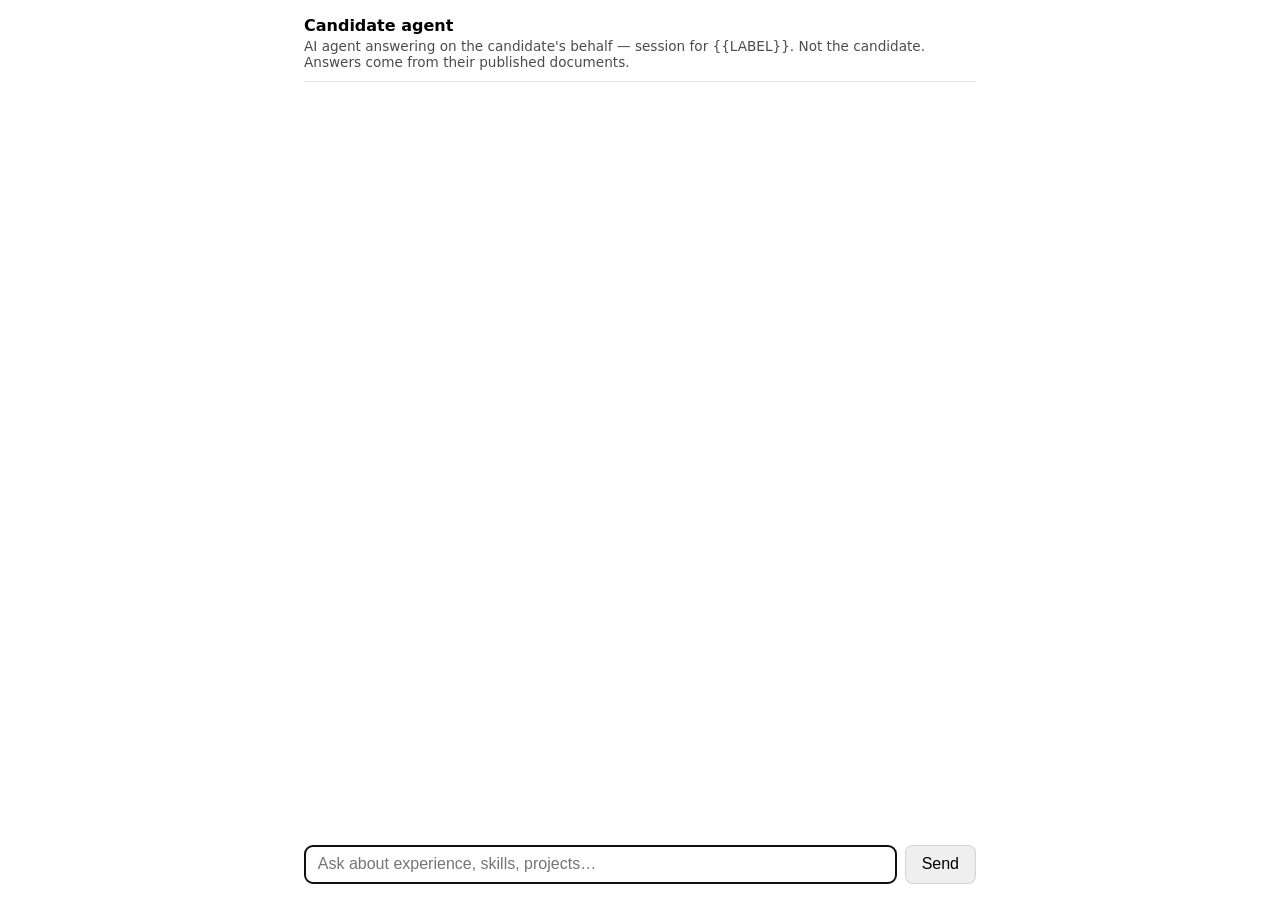
==== candidate-agent/templates/chat.html @ cb747436 "candidate-agent: phase 1 — three surfaces, one engine Implements PLAN.md phase 1: - app.py: browser " ====
<!doctype html>
<html lang="en">
<head>
<meta charset="utf-8">
<meta name="viewport" content="width=device-width, initial-scale=1">
<title>Candidate agent</title>
<style>
  :root { color-scheme: light dark; }
  body { font-family: system-ui, sans-serif; max-width: 44rem; margin: 0 auto;
         padding: 1rem; display: flex; flex-direction: column;
         height: 100dvh; box-sizing: border-box; }
  #log { flex: 1; overflow-y: auto; padding: .5rem 0; }
  .msg { margin: .6rem 0; padding: .6rem .9rem; border-radius: .75rem;
         white-space: pre-wrap; line-height: 1.45; }
  .user { background: #4a6fa522; margin-left: 15%; }
  .agent { background: #8882 ; margin-right: 15%; }
  form { display: flex; gap: .5rem; padding-top: .5rem; }
  input { flex: 1; font-size: 1rem; padding: .6rem .8rem;
          border-radius: .5rem; border: 1px solid #8884; }
  button { font-size: 1rem; padding: .6rem 1rem; border-radius: .5rem;
           border: 1px solid #8884; cursor: pointer; }
  header { padding-bottom: .5rem; border-bottom: 1px solid #8883; }
  header p { margin: .2rem 0; opacity: .7; font-size: .85rem; }
</style>
</head>
<body>
  <header>
    <strong>Candidate agent</strong>
    <p>AI agent answering on the candidate's behalf — session for {{LABEL}}.
       Not the candidate. Answers come from their published documents.</p>
  </header>
  <div id="log"></div>
  <form id="f">
    <input id="q" placeholder="Ask about experience, skills, projects…"
           autocomplete="off" autofocus>
    <button type="submit">Send</button>
  </form>
<script>
const log = document.getElementById("log");
const form = document.getElementById("f");
const input = document.getElementById("q");

function bubble(cls, text) {
  const div = document.createElement("div");
  div.className = "msg " + cls;
  div.textContent = text;
  log.appendChild(div);
  log.scrollTop = log.scrollHeight;
  return div;
}

form.addEventListener("submit", async (e) => {
  e.preventDefault();
  const message = input.value.trim();
  if (!message) return;
  input.value = "";
  bubble("user", message);
  const out = bubble("agent", "…");
  out.textContent = "";
  try {
    const resp = await fetch("/chat", {
      method: "POST",
      headers: { "Content-Type": "application/json", "X-Candidate-Agent": "1" },
      body: JSON.stringify({ message }),
    });
    if (!resp.ok) {
      const err = await resp.json().catch(() => ({}));
      out.textContent = err.error || ("Error " + resp.status);
      return;
    }
    const reader = resp.body.getReader();
    const decoder = new TextDecoder();
    let buf = "";
    for (;;) {
      const { done, value } = await reader.read();
      if (done) break;
      buf += decoder.decode(value, { stream: true });
      let idx;
      while ((idx = buf.indexOf("\n\n")) >= 0) {
        const frame = buf.slice(0, idx); buf = buf.slice(idx + 2);
        if (!frame.startsWith("data: ")) continue;
        const data = JSON.parse(frame.slice(6));
        if (data.text) { out.textContent += data.text; log.scrollTop = log.scrollHeight; }
        if (data.error) { out.textContent += "\n[" + data.error + "]"; }
      }
    }
  } catch (err) {
    out.textContent += "\n[connection interrupted — send again to continue]";
  }
});
</script>
</body>
</html>
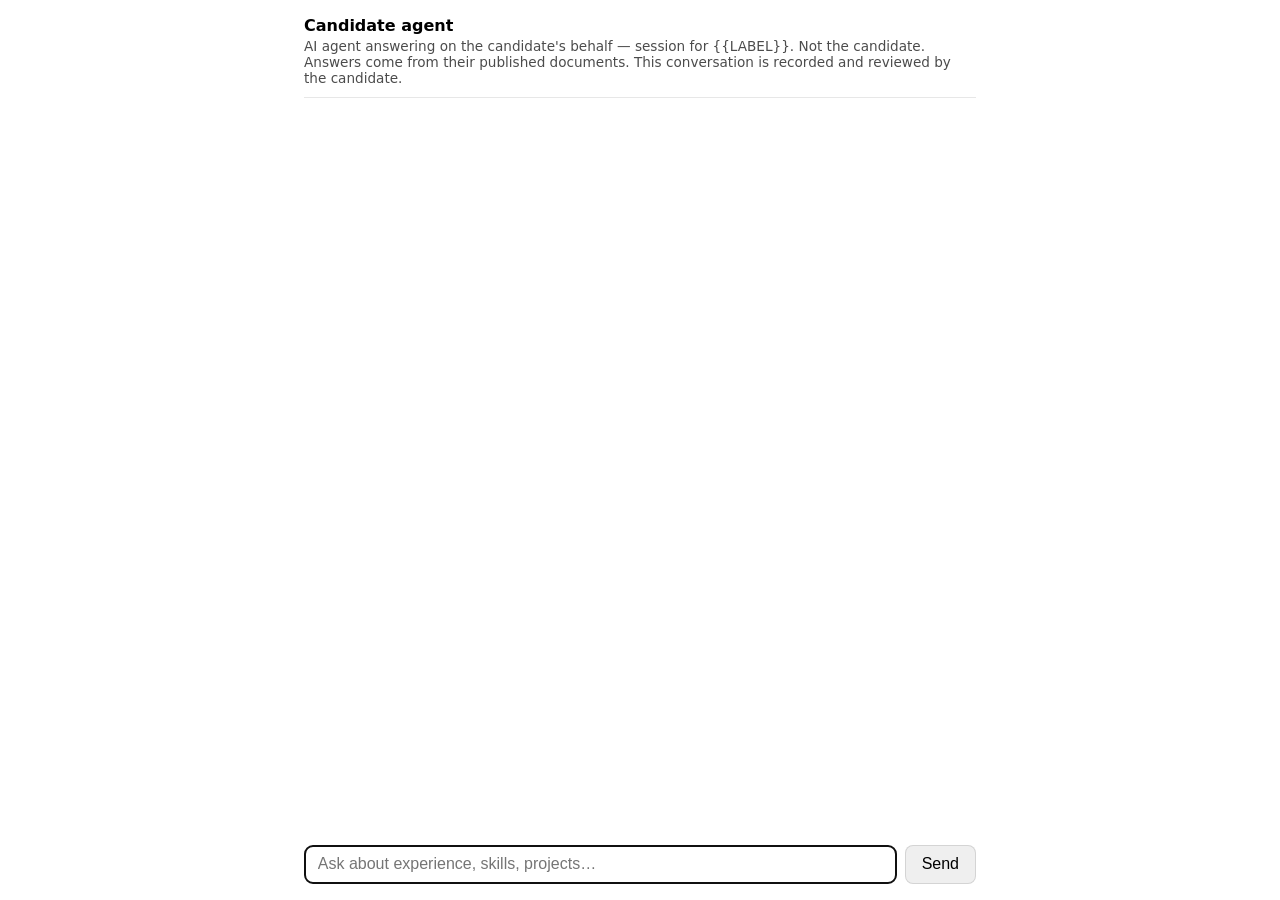
==== commit d78bb976: "candidate-agent: phase 2 — session recording, durable limits, admin surface Everything phase 1 kept " ====
--- a/candidate-agent/templates/chat.html
+++ b/candidate-agent/templates/chat.html
@@ -27,7 +27,8 @@
   <header>
     <strong>Candidate agent</strong>
     <p>AI agent answering on the candidate's behalf — session for {{LABEL}}.
-       Not the candidate. Answers come from their published documents.</p>
+       Not the candidate. Answers come from their published documents.
+       This conversation is recorded and reviewed by the candidate.</p>
   </header>
   <div id="log"></div>
   <form id="f">
